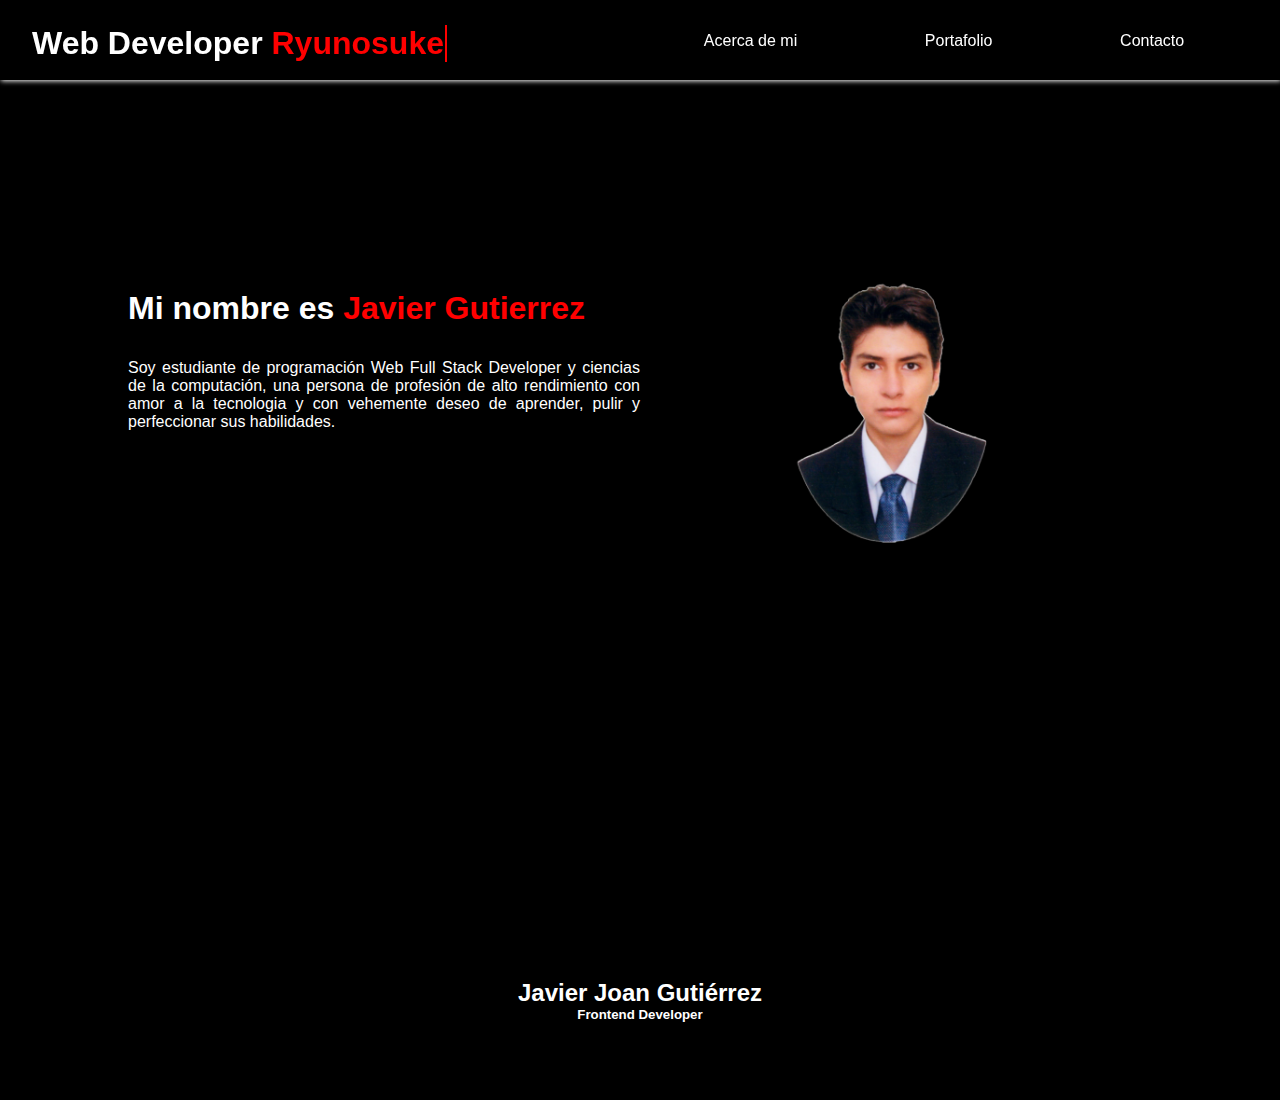
==== index.html @ 651b7147 "first commit" ====
<!DOCTYPE html>
<html lang="es">
<head>
    <meta charset="UTF-8">
    <meta http-equiv="X-UA-Compatible" content="IE=edge">
    <meta = name="viewport" content="width=device-width, initial-scale=1.0">
    <title>Portafolio de Javier Joan</title>
    <link rel="stylesheet" href="/styles-index.css">
    <link rel="stylesheet" href="https://use.fontawesome.com/releases/v5.15.3/css/all.css" integrity="sha384-SZXxX4whJ79/gErwcOYf+zWLeJdY/qpuqC4cAa9rOGUstPomtqpuNWT9wdPEn2fk" crossorigin="anonymous">
</head>
<body>
    <div class="wrapper">
        <header>
            <nav class="navbar">
                <div class="brand">
                    <h1>Web Developer <span>Ryunosuke</span></h1>
                </div>
                <ul class="Menú">
                    <li><a href="/aboutMe.html">Acerca de mi</a></li>
                    <li><a href="/portfolio.html">Portafolio</a></li>
                    <li><a href="/contact.html">Contacto</a></li>
                </ul>
            </nav>
        </header>
        <main class="main">
            <div class="informacion">
                <h1>Mi nombre es <span>Javier Gutierrez</span></h1>
                <p>Soy estudiante de programación Web Full Stack Developer y ciencias de la computación, una persona de profesión de alto rendimiento con amor a la tecnologia y con vehemente deseo de aprender, pulir y perfeccionar sus habilidades.</p>
            </div>
            <img src="/images/mi-imagen.png" alt="Javier Joan Gutierrez picture">
        </main>
    </div>
<footer class="footer">
    <h2>Javier Joan Gutiérrez</h2>
    <h5>Frontend Developer</h5>
</footer>
</body>
</html>
---- styles-index.css ----
@import url('https://fonts.googleapis.com/css2?family=Gideon+Roman&display=swap');

*{
    margin: 0;
    padding: 0;
    box-sizing: border-box;
}

.navbar{
    width: 100%;
    height: 80px;
    position: fixed;
    box-shadow: 1px 1px 5px ;
}

body{
    font-family: 'Pathway Gothic One', sans-serif;;
    background-color: black;
}

.wrapper, .about-me, .portafolio{
    width: 100vw;
    height: 100vh;
    color: white;
}

.navbar {
    display: flex;
    justify-content: space-between;
    padding: 2em;
}

.navbar h1{
    
    position: relative;
    font-weight: bold;
    width: 23.3ch;
    overflow: hidden;
    white-space: nowrap;
    border-right: 2px solid red;
    animation: typing 5s steps(23), cursor 0.5s step-end infinite alternate;
}

@keyframes typing {
    0%{
        width: 0;
    }
    100%{
        width: 23.3ch;
    }
}

@keyframes cursor {
    50%{
        border-color: transparent;
    }
}

.brand {
    margin-top: -7px;
}

.brand span{
    color: red
}

.Menú {
    
    display: flex;
    width: 50%;
    justify-content: space-around;
}

.Menú li{
    list-style: none;
}

.Menú a{
    color: white;
    text-decoration: none;
    padding: 10px 20px;
    border-radius: 20px;
}

.Menú .inicio{
    color: turquoise;
}

.Menú a:hover {
    background-color: purple;
    color: white;
    transition: ease-in 0.35s;
    box-shadow: 1px 3px 11px -5px red;
}


.main {
    margin: 0 auto;
    width: 80vw;
    height: 80vh;
    display: grid;
    grid-template-columns: repeat(2,1fr);
    align-items: center;  
}

.h1 {
    font-size: 3em;
}

span {
    color: red;
}

.main img {
    width: 500px;
}

.main p{
    margin-top: 2em;
    text-align: justify;
}

.footer{
    display: flex;
    flex-direction: column;
    justify-content: center;
    align-items: center;
    width: 100vw;
    height: 200px;
    color: white;
}

@media screen and (max-width:915px){
    .navbar{
        flex-direction: column;
        justify-content: space-evenly;
        height: 150px;   
    }
    .Menú {
        justify-content: space-evenly;
        width: 100%;
    }
    
    .Menú li{
        font-size: 1em;
    }

    .main h1{
       margin-top: 7em;
       font-size: 2.5em;
   }
    .main img{
       margin-top: 3em;
       width: 250%;
   }
    .footer{
        margin-top: 200px;
   }
    .main p{
       margin-top: 2em;
       
   }
}
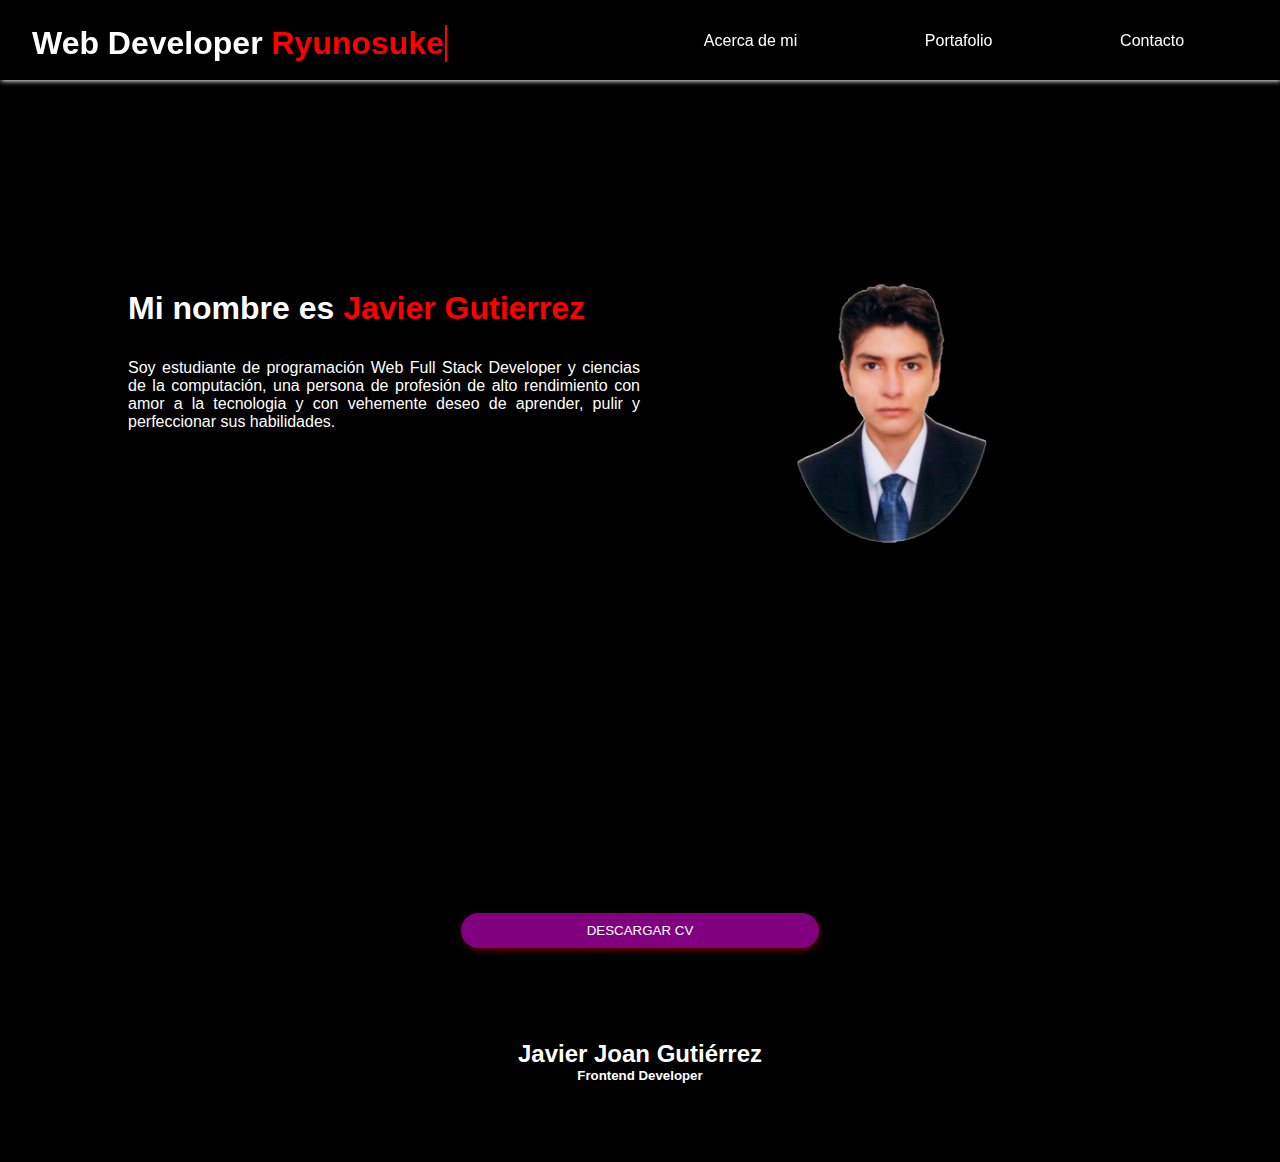
==== commit 93bdfea6: "button download cv" ====
--- a/index.html
+++ b/index.html
@@ -30,6 +30,13 @@
             <img src="/images/mi-imagen.png" alt="Javier Joan Gutierrez picture">
         </main>
     </div>
+    <div class="container-button">
+        <button class="button">
+            <a href="/images/CV.pdf" download="CV.pdf">
+                Descargar CV
+            </a>
+        </button>
+    </div>
 <footer class="footer">
     <h2>Javier Joan Gutiérrez</h2>
     <h5>Frontend Developer</h5>
--- a/styles-index.css
+++ b/styles-index.css
@@ -39,6 +39,35 @@
     white-space: nowrap;
     border-right: 2px solid red;
     animation: typing 5s steps(23), cursor 0.5s step-end infinite alternate;
+}
+a:link, a:visited, a:active {
+    text-decoration:none;
+    color: white;
+}
+
+.container-button {
+    display: flex;
+    flex-direction: column;
+    width: 30vw;
+    margin-top: 2em;
+    margin: auto;
+}
+
+.button{
+    padding: 10px 20px;
+    margin: 1em;
+    border: none;
+    text-transform: uppercase;
+    background-color: purple;
+    border-radius: 20px;
+    cursor: pointer;
+    color: white;
+    box-shadow: 1px 3px 11px -5px red;
+}
+
+.button:hover{
+    background-color: red;
+    box-shadow: 1px 3px 11px -5px white;
 }
 
 @keyframes typing {
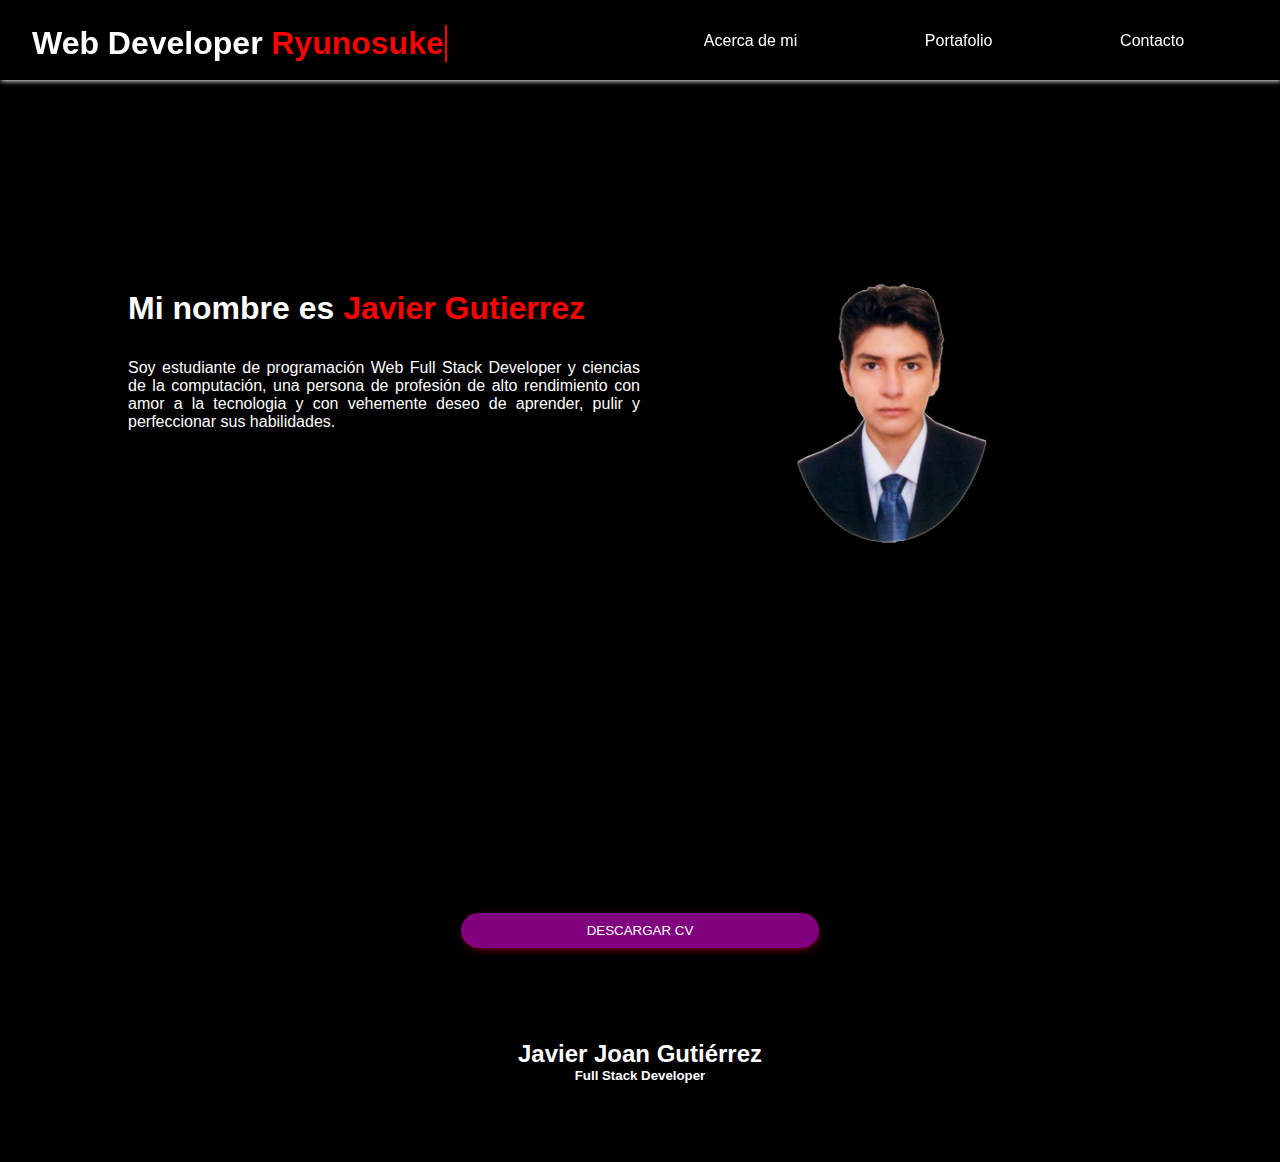
==== commit 3ae4eac9: "Footer" ====
--- a/index.html
+++ b/index.html
@@ -39,7 +39,7 @@
     </div>
 <footer class="footer">
     <h2>Javier Joan Gutiérrez</h2>
-    <h5>Frontend Developer</h5>
+    <h5>Full Stack Developer</h5>
 </footer>
 </body>
 </html>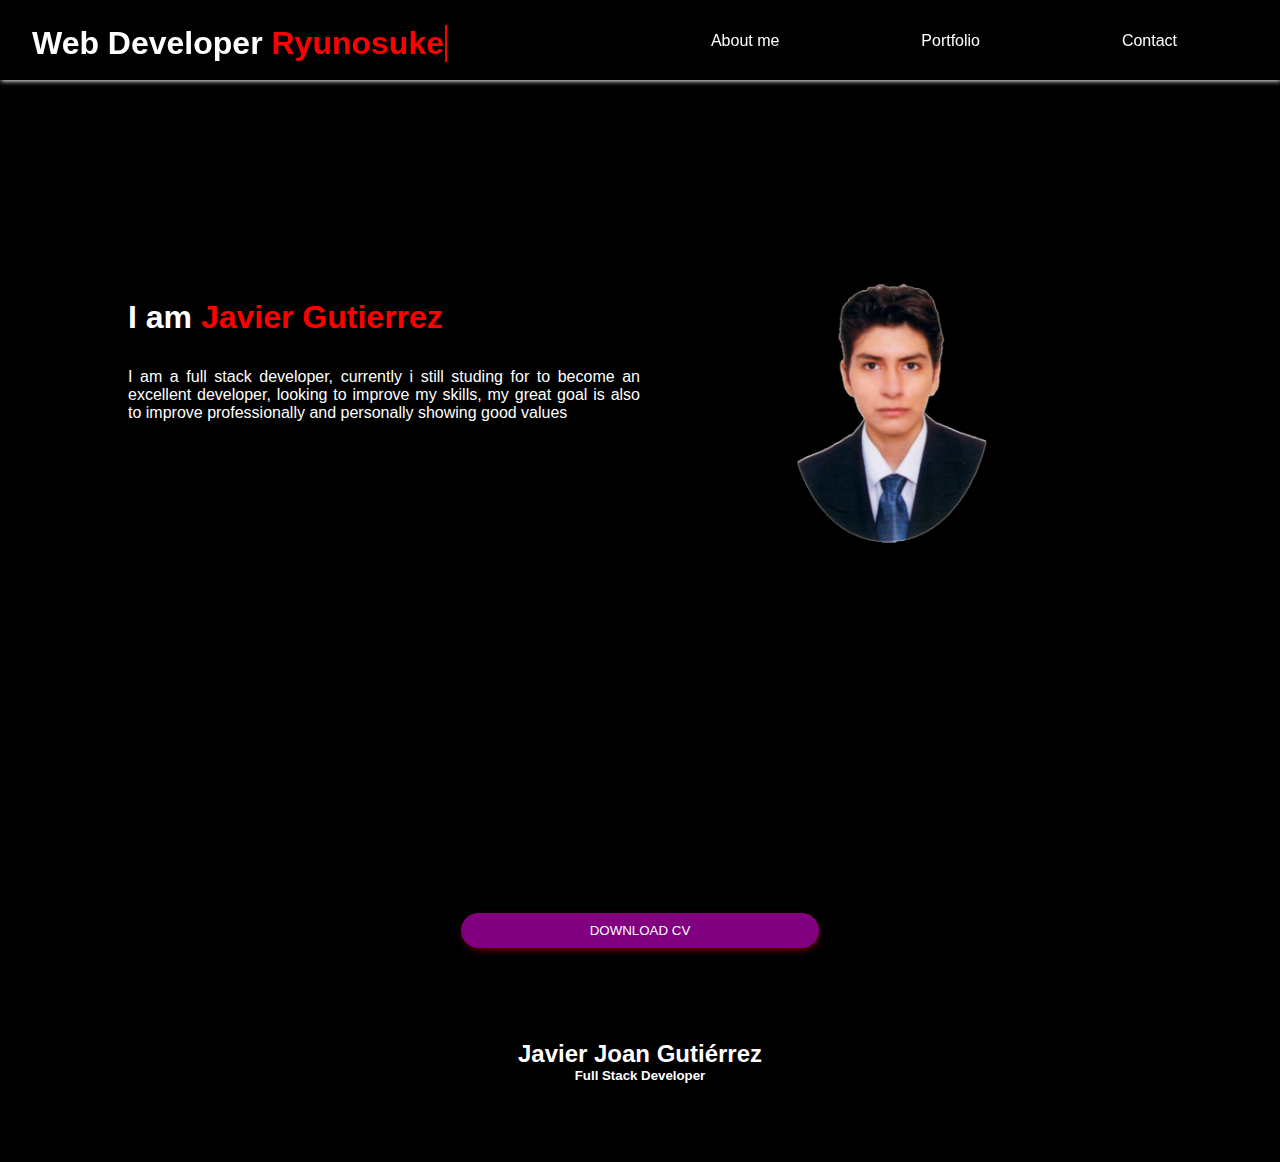
==== commit 6ed1da8e: "English versio" ====
--- a/index.html
+++ b/index.html
@@ -1,13 +1,16 @@
 <!DOCTYPE html>
 <html lang="es">
+
 <head>
     <meta charset="UTF-8">
     <meta http-equiv="X-UA-Compatible" content="IE=edge">
-    <meta = name="viewport" content="width=device-width, initial-scale=1.0">
-    <title>Portafolio de Javier Joan</title>
-    <link rel="stylesheet" href="/styles-index.css">
-    <link rel="stylesheet" href="https://use.fontawesome.com/releases/v5.15.3/css/all.css" integrity="sha384-SZXxX4whJ79/gErwcOYf+zWLeJdY/qpuqC4cAa9rOGUstPomtqpuNWT9wdPEn2fk" crossorigin="anonymous">
+    <meta=name="viewport" content="width=device-width, initial-scale=1.0">
+        <title>Portafolio Javier Joan</title>
+        <link rel="stylesheet" href="/styles-index.css">
+        <link rel="stylesheet" href="https://use.fontawesome.com/releases/v5.15.3/css/all.css"
+            integrity="sha384-SZXxX4whJ79/gErwcOYf+zWLeJdY/qpuqC4cAa9rOGUstPomtqpuNWT9wdPEn2fk" crossorigin="anonymous">
 </head>
+
 <body>
     <div class="wrapper">
         <header>
@@ -16,16 +19,18 @@
                     <h1>Web Developer <span>Ryunosuke</span></h1>
                 </div>
                 <ul class="Menú">
-                    <li><a href="/aboutMe.html">Acerca de mi</a></li>
-                    <li><a href="/portfolio.html">Portafolio</a></li>
-                    <li><a href="/contact.html">Contacto</a></li>
+                    <li><a href="/aboutMe.html">About me</a></li>
+                    <li><a href="/portfolio.html">Portfolio</a></li>
+                    <li><a href="/contact.html">Contact</a></li>
                 </ul>
             </nav>
         </header>
         <main class="main">
             <div class="informacion">
-                <h1>Mi nombre es <span>Javier Gutierrez</span></h1>
-                <p>Soy estudiante de programación Web Full Stack Developer y ciencias de la computación, una persona de profesión de alto rendimiento con amor a la tecnologia y con vehemente deseo de aprender, pulir y perfeccionar sus habilidades.</p>
+                <h1>I am <span>Javier Gutierrez</span></h1>
+                <p>I am a full stack developer, currently i still studing for to become an excellent developer, looking
+                    to improve my skills, my great goal is also to improve professionally and personally showing good
+                    values</p>
             </div>
             <img src="/images/mi-imagen.png" alt="Javier Joan Gutierrez picture">
         </main>
@@ -33,13 +38,14 @@
     <div class="container-button">
         <button class="button">
             <a href="/images/CV.pdf" download="CV.pdf">
-                Descargar CV
+                Download CV
             </a>
         </button>
     </div>
-<footer class="footer">
-    <h2>Javier Joan Gutiérrez</h2>
-    <h5>Full Stack Developer</h5>
-</footer>
+    <footer class="footer">
+        <h2>Javier Joan Gutiérrez</h2>
+        <h5>Full Stack Developer</h5>
+    </footer>
 </body>
+
 </html>